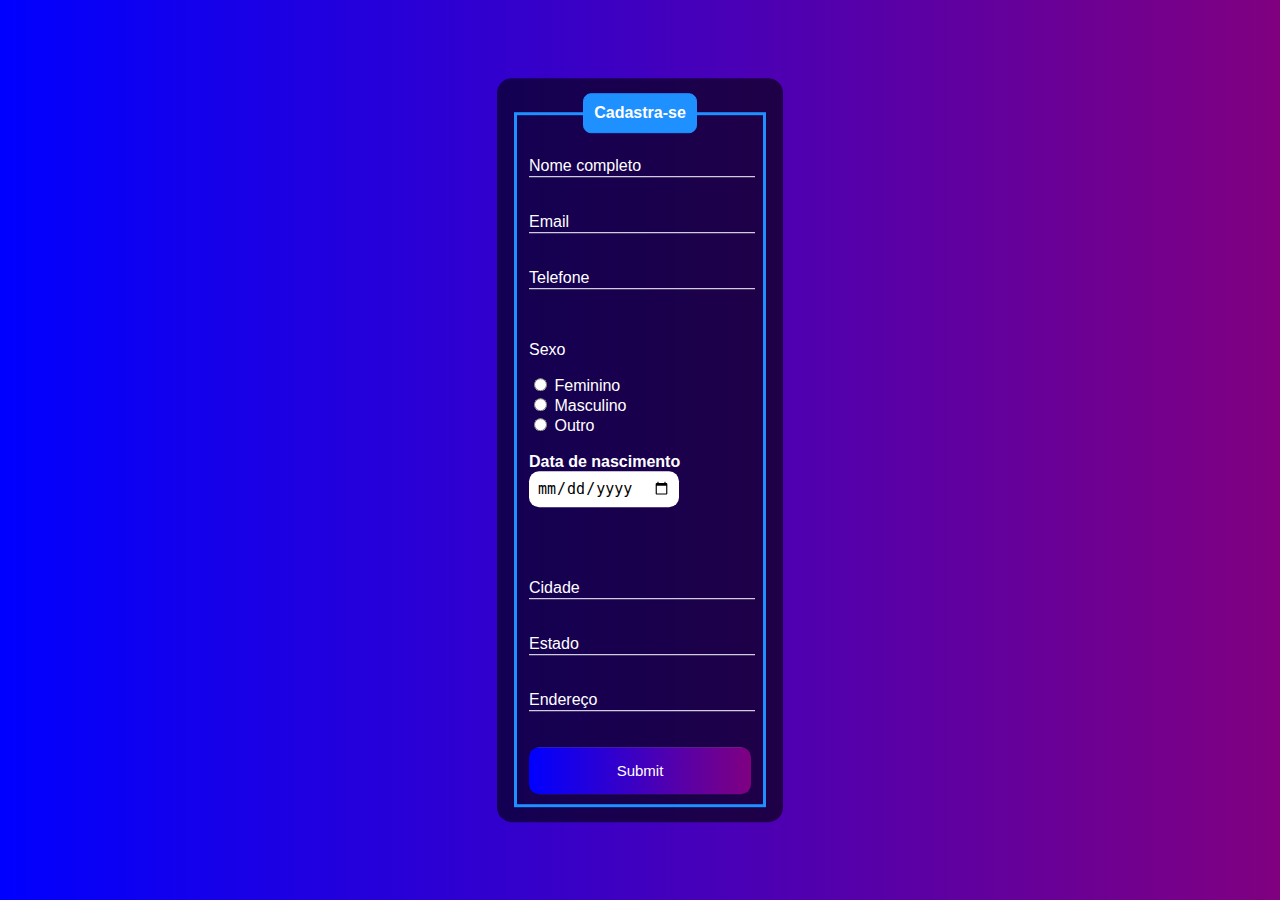
==== Socio Connect/Cadastro/index.html @ 547a3c80 "Tela Cadastra-se" ====
<!DOCTYPE html>
<html lang="en">
<head>
    <meta charset="UTF-8">
    <meta name="viewport" content="width=device-width, initial-scale=1.0">
    <title>Cadastra-se</title>
    <link rel="stylesheet" href="style.css">
</head>
<body>
    <div class="box">
        <form action="">
        <fieldset>
            <legend><b>Cadastra-se</b></legend>
            <br>
            <div class="inputbox">
                <input type="text" name="nome" id="nome" class="inputuser" required>
                <label for="nome" class="label-input">Nome completo</label>
       
            </div>
            <br><br>
            <div class="inputbox">
                <input type="text" name="email" id="email" class="inputuser" required>
                <label for="text" class="label-input">Email</label>
             
            </div>
            <br><br>
            <div class="inputbox">
                <input type="tel" name="tel" id="tel" class="inputuser" required>
                <label for="tel" class="label-input">Telefone</label>
             
            </div>
            <br><br>

            <p>Sexo</p>

            <input type="radio" id="feminino" name="genero" value="feminino" required>
            <label for="feminino">Feminino</label>
            <br>

            <input type="radio" id="masculino" name="genero" value="Masculino" required>
            <label for="masculino">Masculino</label>
            <br>

            <input type="radio" id="outro" name="genero" value="Outro" required>
            <label for="outro">Outro</label>
            <br><br>

            <div>
                <label for="data_nascimento"><b>Data de nascimento</b></label>
                <input type="date" id="data_nascimento" name="data" value="Outro" required>
                <br><br><br>
            </div>
            <br><br>

            <div class="inputbox">
                <input type="text" name="cidade" id="cidade" class="inputuser" required>
                <label for="cidade" class="label-input">Cidade</label>
          
            </div>
            <br><br>

            <div class="inputbox">
                <input type="text" name="estado" id="estado" class="inputuser" required>
                <label for="estado" class="label-input">Estado</label>
           
            </div>
            <br><br>

            <div class="inputbox">
                <input type="text" name="endereco" id="endereco" class="inputuser" required>
                <label for="endereco" class="label-input">Endereço</label>
            </div>
            <br><br>

            <input type="submit" name="submit" id="submit">
        </fieldset>
        </form>
    </div>
</body>
</html>
---- Socio Connect/Cadastro/style.css ----
body{
    font-family: Arial, Helvetica, sans-serif;
    background-image: linear-gradient(to right, blue, purple
    );


}

.box{
    position: absolute;
    top: 50%;
    left: 50%;
    transform: translate(-50% , -50%);
    background-color: rgba(0, 0, 0, 0.6);
    padding: 15px;
    border-radius: 15px;
    width: 20%;
    color:white
}
fieldset{
    border: 3px solid dodgerblue;
}
legend{
    border: 1px solid dodgerblue;
    padding: 10px;
    text-align: center;
    background-color: dodgerblue;
    border-radius: 8px;
    color: white;
}
.inputbox{
    position: relative;

}
.inputuser{
    background: none;
    border: none;
    border-bottom: 1px solid white;
    outline: none;
    color: white;
    font-size: 15px;
    width: 100%;
    letter-spacing: 2px;

}

.label-input{
    position: absolute;
    top: 0px;
    left: 0px;
    pointer-events: none;
    transition: .5s;

}

.inputuser:focus ~ .label-input, .inputuser:valid ~.label-input{
 top: -20px;
 font-size: 12px;
 color: dodgerblue;
}

#data_nascimento{
    border: none;
    border-radius: 10px;
    outline: none;
    padding: 8px;
    font-size: 15px;

}
#submit{
    background-image: linear-gradient(to right, blue, purple);
    width: 100%;
    border: none;
    padding: 15px;
    color: white;
    font-size: 15px;
    cursor:pointer;
    border-radius: 10px;
}
#submit:hover{
    background-image: linear-gradient(to right, rgb(11, 11, 84), rgb(52, 9, 52));
}
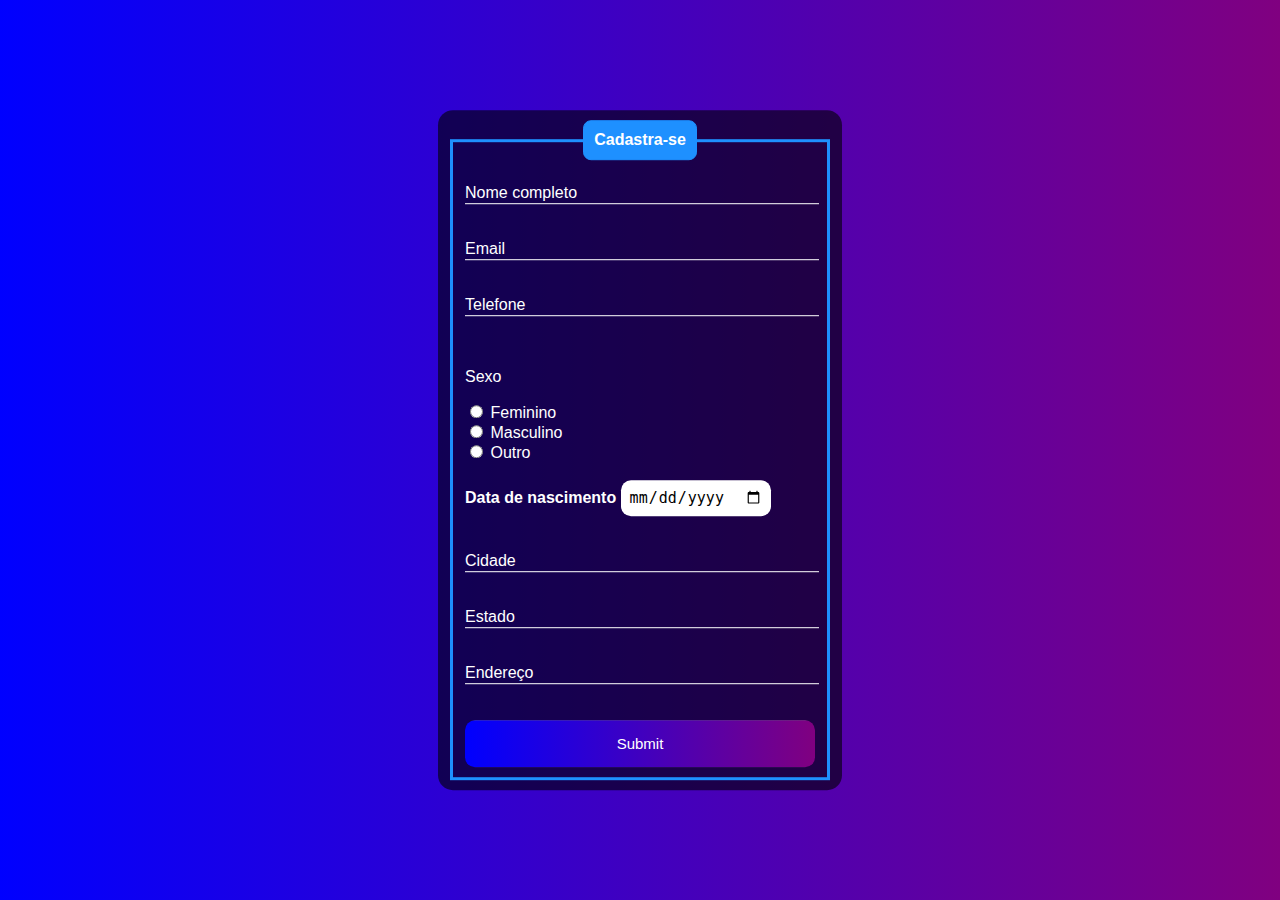
==== commit a2b97377: "Pequenos ajustes" ====
--- a/Socio Connect/Cadastro/index.html
+++ b/Socio Connect/Cadastro/index.html
@@ -48,7 +48,7 @@
             <div>
                 <label for="data_nascimento"><b>Data de nascimento</b></label>
                 <input type="date" id="data_nascimento" name="data" value="Outro" required>
-                <br><br><br>
+                <br>
             </div>
             <br><br>
 
@@ -76,5 +76,7 @@
         </fieldset>
         </form>
     </div>
+
+    
 </body>
 </html>
--- a/Socio Connect/Cadastro/style.css
+++ b/Socio Connect/Cadastro/style.css
@@ -12,9 +12,9 @@
     left: 50%;
     transform: translate(-50% , -50%);
     background-color: rgba(0, 0, 0, 0.6);
-    padding: 15px;
+    padding: 10px;
     border-radius: 15px;
-    width: 20%;
+    width: 30%;
     color:white
 }
 fieldset{
